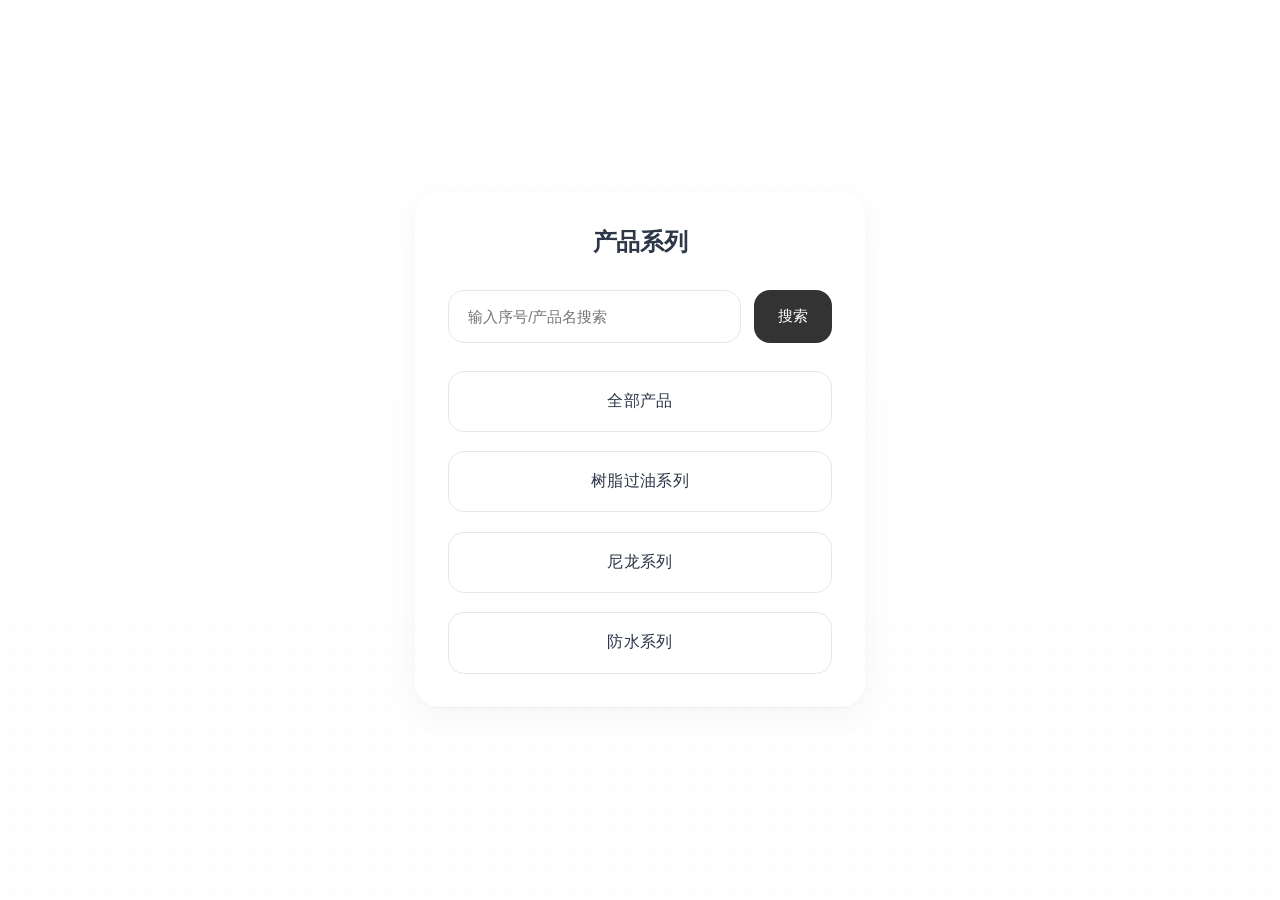
==== index.html @ be57aa39 "Add files via upload" ====
<!DOCTYPE html>
<html lang="zh-CN">
<head>
  <meta charset="UTF-8">
  <meta name="viewport" content="width=device-width, initial-scale=1.0">
  <title>产品分类首页</title>
  <style>
    /* 全局基础样式 */
    * {
      margin: 0;
      padding: 0;
      box-sizing: border-box;
      font-family: "Inter", "微软雅黑", sans-serif;
      -webkit-font-smoothing: antialiased;
      -moz-osx-font-smoothing: grayscale;
    }
    /* 页面底色：高级浅灰白+细腻肌理 */
    body {
      background-color: #f8f9fa;
      background-image: 
        radial-gradient(rgba(0, 0, 0, 0.02) 1px, transparent 1px),
        linear-gradient(to bottom, rgba(255,255,255,0.95), rgba(255,255,255,0.9));
      background-size: 20px 20px, 100% 100%;
      min-height: 100vh;
      display: flex;
      align-items: center;
      justify-content: center;
      padding: 2rem;
    }
    /* 容器：毛玻璃+细腻投影 */
    .category-container {
      width: 100%;
      max-width: 450px;
      display: flex;
      flex-direction: column;
      gap: 1.2rem;
      padding: 2rem;
      background: rgba(255, 255, 255, 0.8);
      backdrop-filter: blur(10px);
      border-radius: 24px;
      box-shadow: 
        0 8px 32px rgba(0, 0, 0, 0.04),
        0 1px 2px rgba(0, 0, 0, 0.06);
      border: 1px solid rgba(255, 255, 255, 0.5);
    }
    /* 标题：极简低调 */
    .page-title {
      text-align: center;
      font-size: 1.5rem;
      font-weight: 600;
      color: #2d3748;
      margin-bottom: 0.8rem;
      letter-spacing: -0.02em;
    }
    /* 首页搜索栏 */
    .home-search-bar {
      display: flex;
      gap: 0.8rem;
      margin-bottom: 0.5rem;
    }
    .home-search-input {
      flex: 1;
      padding: 1rem 1.2rem;
      border-radius: 16px;
      border: 1px solid #e8e8e8;
      background-color: #ffffff;
      color: #2d3748;
      font-size: 0.95rem;
      outline: none;
      transition: all 0.3s ease;
    }
    .home-search-input:focus {
      border-color: #333333;
      box-shadow: 0 0 0 2px rgba(51,51,51,0.05);
    }
    .home-search-btn {
      padding: 1rem 1.5rem;
      border-radius: 16px;
      border: none;
      background-color: #333333;
      color: #ffffff;
      font-size: 0.95rem;
      cursor: pointer;
      transition: all 0.3s ease;
    }
    .home-search-btn:hover {
      background: #1a1a1a;
      transform: translateY(-2px);
      box-shadow: 0 8px 16px rgba(0,0,0,0.08);
    }
    /* 分类按钮：高级感设计 */
    .category-btn {
      display: block;
      text-align: center;
      padding: 1.2rem 0;
      border-radius: 16px;
      background-color: #ffffff;
      color: #2d3748;
      font-size: 1rem;
      font-weight: 500;
      text-decoration: none;
      border: 1px solid #e8e8e8;
      transition: all 0.3s cubic-bezier(0.4, 0, 0.2, 1);
      letter-spacing: 0.02em;
      position: relative;
      overflow: hidden;
    }
    /* 按钮hover：渐变+上浮+光影 */
    .category-btn:hover {
      background: linear-gradient(135deg, #333333 0%, #1a1a1a 100%);
      color: #ffffff;
      transform: translateY(-4px);
      box-shadow: 
        0 12px 24px rgba(0, 0, 0, 0.08),
        0 2px 4px rgba(0, 0, 0, 0.04);
      border-color: transparent;
    }
    /* 按钮内部光效 */
    .category-btn::before {
      content: "";
      position: absolute;
      top: 0;
      left: -100%;
      width: 100%;
      height: 100%;
      background: linear-gradient(90deg, transparent, rgba(255,255,255,0.1), transparent);
      transition: left 0.6s ease;
    }
    .category-btn:hover::before {
      left: 100%;
    }
    /* 移动端适配 */
    @media (max-width: 480px) {
      .category-container {
        padding: 1.5rem;
        gap: 1rem;
      }
      .home-search-bar {
        flex-direction: column;
        gap: 1rem;
      }
      .home-search-input, .home-search-btn {
        width: 100%;
      }
      .category-btn {
        padding: 1rem 0;
        font-size: 0.95rem;
      }
      .page-title {
        font-size: 1.3rem;
      }
    }
  </style>
</head>
<body>
  <div class="category-container">
    <h1 class="page-title">产品系列</h1>
    
    <!-- 首页搜索栏 -->
    <div class="home-search-bar">
      <input type="text" id="homeSearchInput" class="home-search-input" placeholder="输入序号/产品名搜索">
      <button class="home-search-btn" onclick="homeSearch()">搜索</button>
    </div>

    <a href="./all.html" class="category-btn" onclick="location.href='./all.html'; return false;">全部产品</a>
    <a href="./resin.html" class="category-btn" onclick="location.href='./resin.html'; return false;">树脂过油系列</a>
    <a href="./nylon.html" class="category-btn" onclick="location.href='./nylon.html'; return false;">尼龙系列</a>
    <a href="./water.html" class="category-btn" onclick="location.href='./water.html'; return false;">防水系列</a>
  </div>

  <script>
    // 首页搜索功能：跳转到全部产品页并执行搜索
    function homeSearch() {
      const keyword = document.getElementById('homeSearchInput').value.trim();
      if (!keyword) {
        alert('请输入搜索内容');
        return;
      }
      // 跳转到全部产品页
      location.href = `./all.html?search=${encodeURIComponent(keyword)}`;
    }
    // 回车触发搜索
    document.getElementById('homeSearchInput').addEventListener('keypress', function(e) {
      if (e.key === 'Enter') homeSearch();
    });
  </script>
</body>
</html>
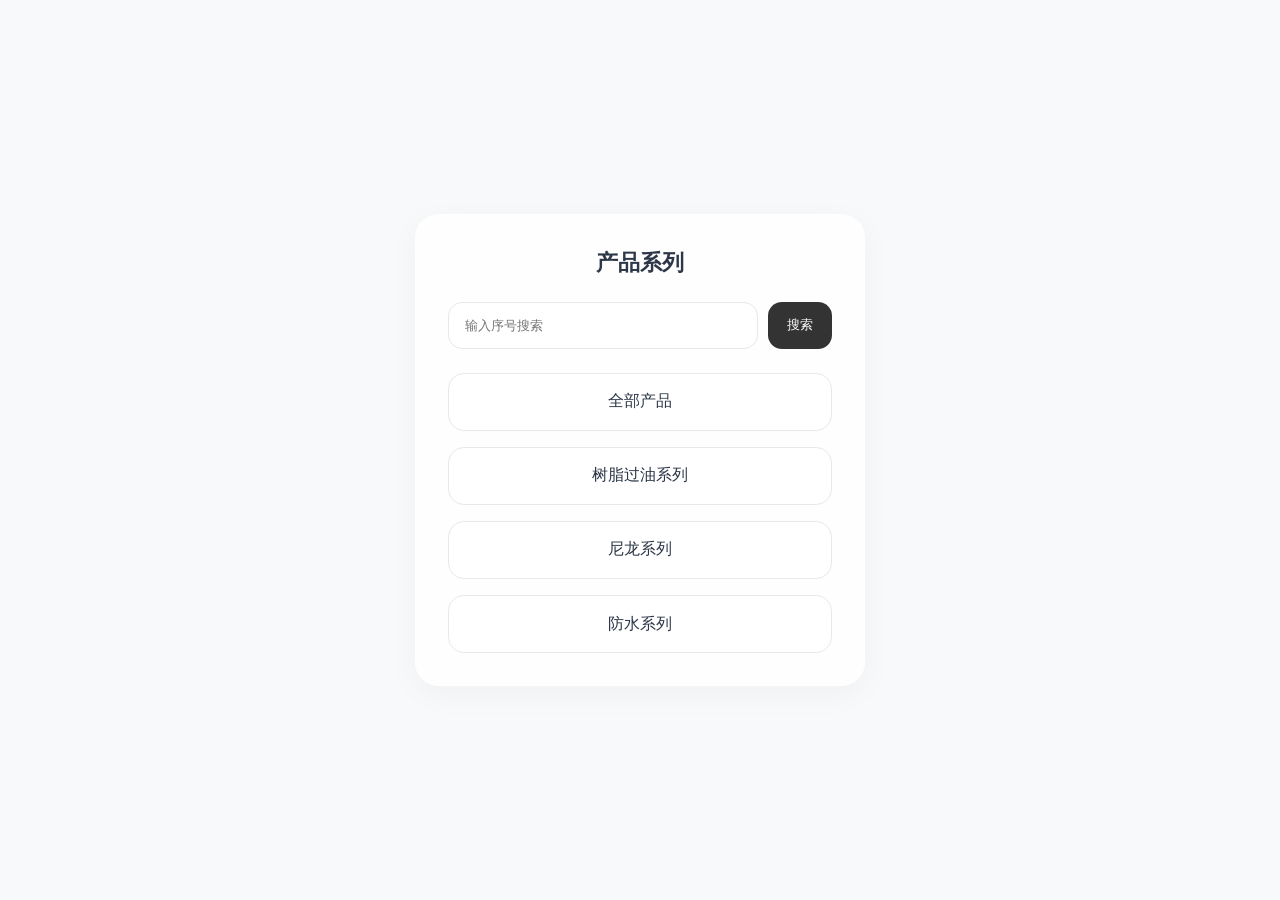
==== commit 9cef49a6: "Add files via upload" ====
--- a/index.html
+++ b/index.html
@@ -1,188 +1,106 @@
 <!DOCTYPE html>
 <html lang="zh-CN">
 <head>
-  <meta charset="UTF-8">
-  <meta name="viewport" content="width=device-width, initial-scale=1.0">
-  <title>产品分类首页</title>
-  <style>
-    /* 全局基础样式 */
-    * {
-      margin: 0;
-      padding: 0;
-      box-sizing: border-box;
-      font-family: "Inter", "微软雅黑", sans-serif;
-      -webkit-font-smoothing: antialiased;
-      -moz-osx-font-smoothing: grayscale;
-    }
-    /* 页面底色：高级浅灰白+细腻肌理 */
-    body {
-      background-color: #f8f9fa;
-      background-image: 
-        radial-gradient(rgba(0, 0, 0, 0.02) 1px, transparent 1px),
-        linear-gradient(to bottom, rgba(255,255,255,0.95), rgba(255,255,255,0.9));
-      background-size: 20px 20px, 100% 100%;
-      min-height: 100vh;
-      display: flex;
-      align-items: center;
-      justify-content: center;
-      padding: 2rem;
-    }
-    /* 容器：毛玻璃+细腻投影 */
-    .category-container {
-      width: 100%;
-      max-width: 450px;
-      display: flex;
-      flex-direction: column;
-      gap: 1.2rem;
-      padding: 2rem;
-      background: rgba(255, 255, 255, 0.8);
-      backdrop-filter: blur(10px);
-      border-radius: 24px;
-      box-shadow: 
-        0 8px 32px rgba(0, 0, 0, 0.04),
-        0 1px 2px rgba(0, 0, 0, 0.06);
-      border: 1px solid rgba(255, 255, 255, 0.5);
-    }
-    /* 标题：极简低调 */
-    .page-title {
-      text-align: center;
-      font-size: 1.5rem;
-      font-weight: 600;
-      color: #2d3748;
-      margin-bottom: 0.8rem;
-      letter-spacing: -0.02em;
-    }
-    /* 首页搜索栏 */
-    .home-search-bar {
-      display: flex;
-      gap: 0.8rem;
-      margin-bottom: 0.5rem;
-    }
-    .home-search-input {
-      flex: 1;
-      padding: 1rem 1.2rem;
-      border-radius: 16px;
-      border: 1px solid #e8e8e8;
-      background-color: #ffffff;
-      color: #2d3748;
-      font-size: 0.95rem;
-      outline: none;
-      transition: all 0.3s ease;
-    }
-    .home-search-input:focus {
-      border-color: #333333;
-      box-shadow: 0 0 0 2px rgba(51,51,51,0.05);
-    }
-    .home-search-btn {
-      padding: 1rem 1.5rem;
-      border-radius: 16px;
-      border: none;
-      background-color: #333333;
-      color: #ffffff;
-      font-size: 0.95rem;
-      cursor: pointer;
-      transition: all 0.3s ease;
-    }
-    .home-search-btn:hover {
-      background: #1a1a1a;
-      transform: translateY(-2px);
-      box-shadow: 0 8px 16px rgba(0,0,0,0.08);
-    }
-    /* 分类按钮：高级感设计 */
-    .category-btn {
-      display: block;
-      text-align: center;
-      padding: 1.2rem 0;
-      border-radius: 16px;
-      background-color: #ffffff;
-      color: #2d3748;
-      font-size: 1rem;
-      font-weight: 500;
-      text-decoration: none;
-      border: 1px solid #e8e8e8;
-      transition: all 0.3s cubic-bezier(0.4, 0, 0.2, 1);
-      letter-spacing: 0.02em;
-      position: relative;
-      overflow: hidden;
-    }
-    /* 按钮hover：渐变+上浮+光影 */
-    .category-btn:hover {
-      background: linear-gradient(135deg, #333333 0%, #1a1a1a 100%);
-      color: #ffffff;
-      transform: translateY(-4px);
-      box-shadow: 
-        0 12px 24px rgba(0, 0, 0, 0.08),
-        0 2px 4px rgba(0, 0, 0, 0.04);
-      border-color: transparent;
-    }
-    /* 按钮内部光效 */
-    .category-btn::before {
-      content: "";
-      position: absolute;
-      top: 0;
-      left: -100%;
-      width: 100%;
-      height: 100%;
-      background: linear-gradient(90deg, transparent, rgba(255,255,255,0.1), transparent);
-      transition: left 0.6s ease;
-    }
-    .category-btn:hover::before {
-      left: 100%;
-    }
-    /* 移动端适配 */
-    @media (max-width: 480px) {
-      .category-container {
-        padding: 1.5rem;
-        gap: 1rem;
-      }
-      .home-search-bar {
-        flex-direction: column;
-        gap: 1rem;
-      }
-      .home-search-input, .home-search-btn {
-        width: 100%;
-      }
-      .category-btn {
-        padding: 1rem 0;
-        font-size: 0.95rem;
-      }
-      .page-title {
-        font-size: 1.3rem;
-      }
-    }
-  </style>
+<meta charset="UTF-8">
+<meta name="viewport" content="width=device-width, initial-scale=1.0">
+<title>产品分类首页</title>
+<style>
+  * {
+    margin: 0;
+    padding: 0;
+    box-sizing: border-box;
+    font-family: "Inter", "微软雅黑", sans-serif;
+  }
+  body {
+    background: #f8f9fa;
+    min-height: 100vh;
+    display: flex;
+    align-items: center;
+    justify-content: center;
+    padding: 2rem;
+  }
+  .category-container {
+    width: 100%;
+    max-width: 450px;
+    display: flex;
+    flex-direction: column;
+    gap: 1rem;
+    padding: 2rem;
+    background: rgba(255,255,255,0.8);
+    border-radius: 24px;
+    box-shadow: 0 8px 32px rgba(0,0,0,0.04);
+    border: 1px solid rgba(255,255,255,0.5);
+  }
+  .page-title {
+    text-align: center;
+    font-size: 1.4rem;
+    font-weight: 600;
+    color: #2d3748;
+    margin-bottom: 0.5rem;
+  }
+  .home-search-bar {
+    display: flex;
+    gap: 0.6rem;
+    margin-bottom: 0.5rem;
+  }
+  .home-search-input {
+    flex: 1;
+    padding: 0.9rem 1rem;
+    border-radius: 14px;
+    border: 1px solid #e8e8e8;
+    background: #fff;
+    outline: none;
+  }
+  .home-search-btn {
+    padding: 0.9rem 1.2rem;
+    border-radius: 14px;
+    border: none;
+    background: #333;
+    color: #fff;
+  }
+  .category-btn {
+    display: block;
+    text-align: center;
+    padding: 1.1rem 0;
+    border-radius: 16px;
+    background: #fff;
+    color: #2d3748;
+    text-decoration: none;
+    border: 1px solid #e8e8e8;
+    transition: 0.25s;
+  }
+  .category-btn:hover {
+    background: #222;
+    color: #fff;
+    transform: translateY(-3px);
+  }
+</style>
 </head>
 <body>
-  <div class="category-container">
-    <h1 class="page-title">产品系列</h1>
-    
-    <!-- 首页搜索栏 -->
-    <div class="home-search-bar">
-      <input type="text" id="homeSearchInput" class="home-search-input" placeholder="输入序号/产品名搜索">
-      <button class="home-search-btn" onclick="homeSearch()">搜索</button>
-    </div>
 
-    <a href="./all.html" class="category-btn" onclick="location.href='./all.html'; return false;">全部产品</a>
-    <a href="./resin.html" class="category-btn" onclick="location.href='./resin.html'; return false;">树脂过油系列</a>
-    <a href="./nylon.html" class="category-btn" onclick="location.href='./nylon.html'; return false;">尼龙系列</a>
-    <a href="./water.html" class="category-btn" onclick="location.href='./water.html'; return false;">防水系列</a>
+<div class="category-container">
+  <h1 class="page-title">产品系列</h1>
+
+  <div class="home-search-bar">
+    <input type="text" id="homeSearchInput" class="home-search-input" placeholder="输入序号搜索">
+    <button class="home-search-btn" onclick="homeSearch()">搜索</button>
   </div>
 
-  <script>
-    // 首页搜索功能：跳转到全部产品页并执行搜索
-    function homeSearch() {
-      const keyword = document.getElementById('homeSearchInput').value.trim();
-      if (!keyword) {
-        alert('请输入搜索内容');
-        return;
-      }
-      // 跳转到全部产品页
-      location.href = `./all.html?search=${encodeURIComponent(keyword)}`;
-    }
-    // 回车触发搜索
-    document.getElementById('homeSearchInput').addEventListener('keypress', function(e) {
-      if (e.key === 'Enter') homeSearch();
-    });
-  </script>
+  <a href="all.html" class="category-btn">全部产品</a>
+  <a href="resin.html" class="category-btn">树脂过油系列</a>
+  <a href="nylon.html" class="category-btn">尼龙系列</a>
+  <a href="water.html" class="category-btn">防水系列</a>
+</div>
+
+<script>
+  function homeSearch() {
+    const kw = document.getElementById('homeSearchInput').value.trim();
+    if (!kw) return;
+    location.href = `all.html?search=${encodeURIComponent(kw)}`;
+  }
+  document.getElementById('homeSearchInput').addEventListener('keypress', e => {
+    if (e.key === 'Enter') homeSearch();
+  });
+</script>
 </body>
 </html>
